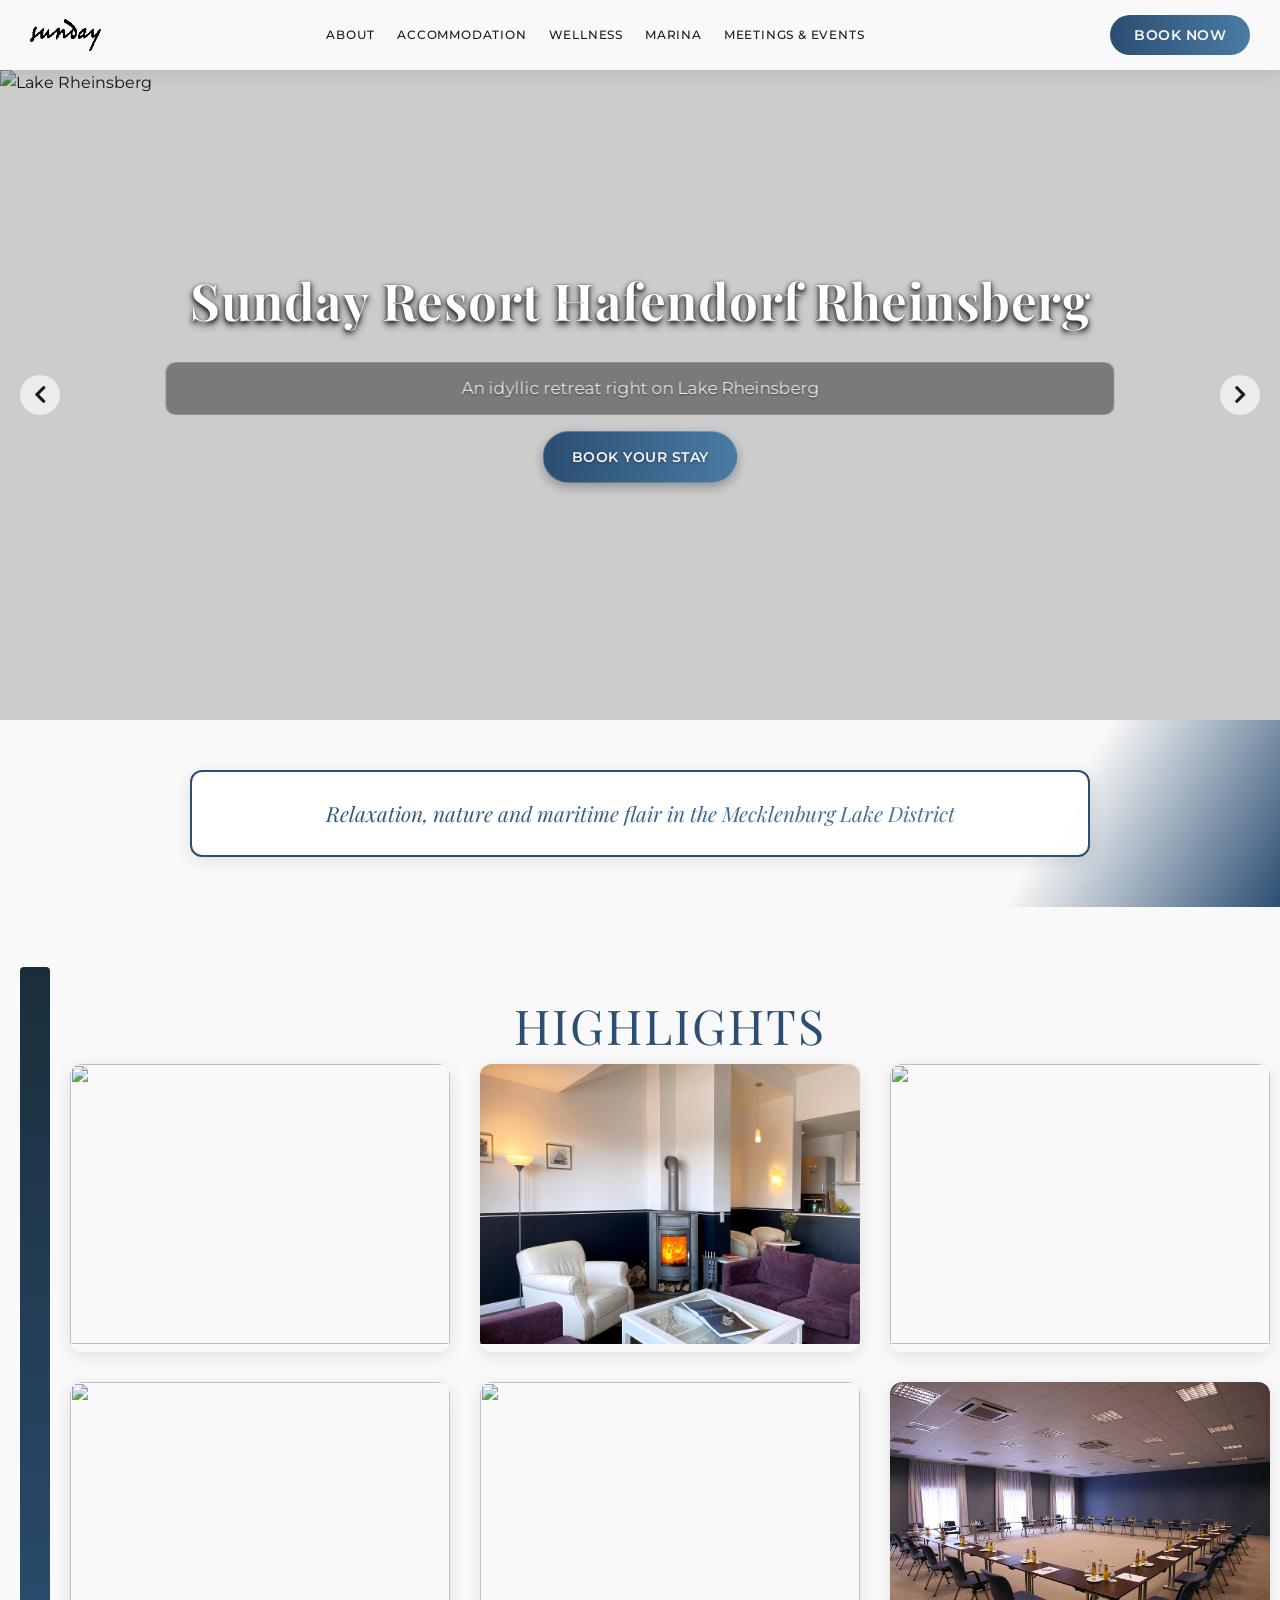
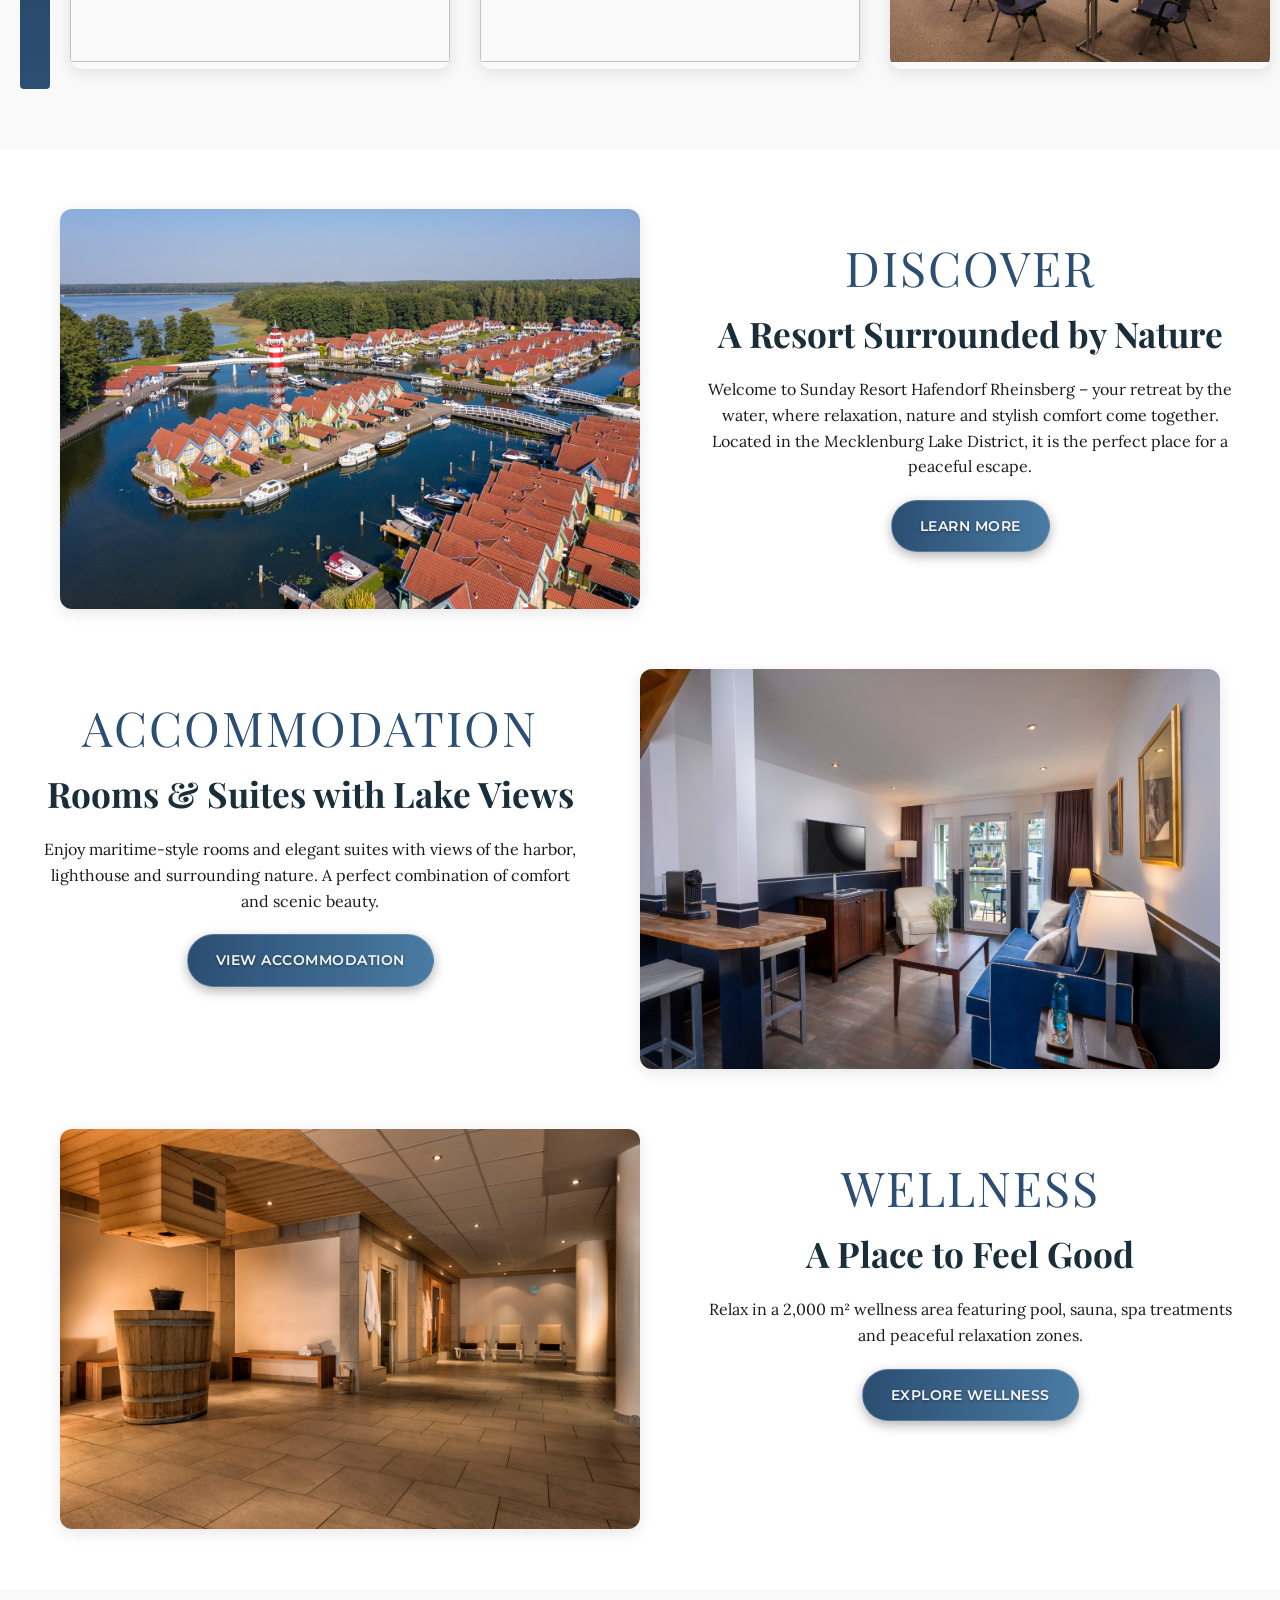
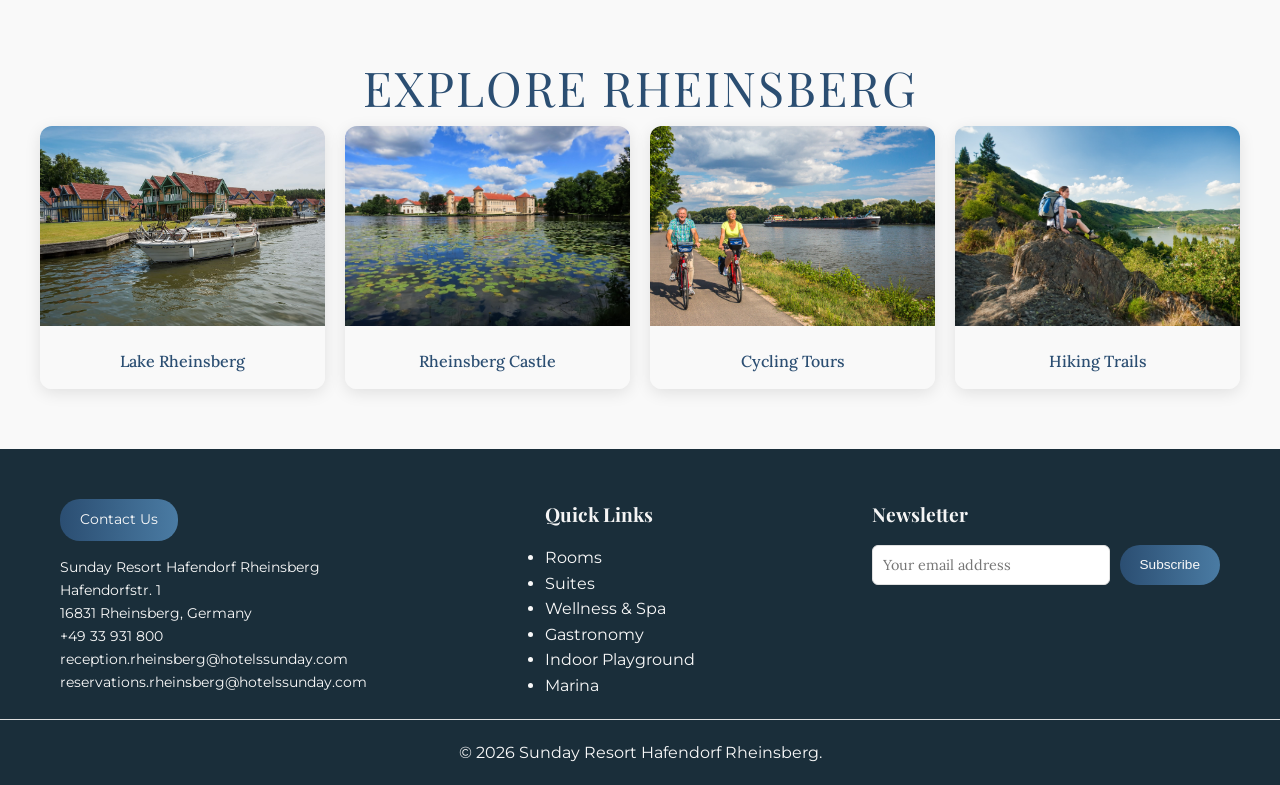
==== index.html @ aa0008ca "update the hafendorf" ====
<!doctype html>
<html lang="en">
  <head>
    <meta charset="UTF-8" />
    <meta name="viewport" content="width=device-width, initial-scale=1.0" />

    <title>Sunday Resort Hafendorf Rheinsberg</title>

    <meta
      name="description"
      content="Sunday Resort Hafendorf Rheinsberg – your idyllic retreat on Lake Rheinsberg with marina, wellness, gastronomy and stylish accommodation."
    />

    <link rel="stylesheet" href="style.css" />

    <link
      href="https://fonts.googleapis.com/css2?family=Montserrat:wght@400;500;700&family=Playfair+Display:wght@600&family=Lora:wght@400;500&display=swap"
      rel="stylesheet"
    />

    <link
      rel="stylesheet"
      href="https://cdnjs.cloudflare.com/ajax/libs/font-awesome/5.15.4/css/all.min.css"
    />
  </head>

  <body>
    <!-- PRELOADER -->
    <div class="preloader">
      <div class="loader"></div>
    </div>

    <!-- HEADER (UNCHANGED STRUCTURE) -->
    <header class="site-header">
      <div class="header-container">
        <div class="logo">
          <a href="index.html">
            <img
              src="images/output-onlinepngtools.png"
              alt="Rheinsberg Resort"
            />
          </a>
        </div>

        <div class="nav-container">
          <nav class="main-navigation">
            <ul class="nav-menu">
              <li class="has-dropdown">
                <a href="#">About</a>
                <ul class="dropdown-menu">
                  <li><a href="about.html">Our Story</a></li>
                  <li><a href="contact.html">Contact</a></li>
                  <li><a href="gastronomy.html">Gastronomy</a></li>
                  <li><a href="tourist-attractions.html">Attractions</a></li>
                  <li><a href="gallery.html">Gallery</a></li>
                </ul>
              </li>

              <li class="has-dropdown">
                <a href="#">Accommodation</a>
                <ul class="dropdown-menu">
                  <li><a href="rooms.html">Rooms</a></li>
                  <li><a href="suites.html">Suites</a></li>
                </ul>
              </li>
              <li class="has-dropdown">
                <a href="#">Wellness</a>
                <ul class="dropdown-menu">
                  <li><a href="pool.html">Pool Area</a></li>
                  <li><a href="spa.html">Spa</a></li>
                  <li>
                    <a href="indoor-playground.html">Indoor Playground</a>
                  </li>
                </ul>
              </li>

              <li><a href="marina.html">Marina</a></li>
              <li><a href="event.html">Meetings & Events</a></li>
            </ul>
          </nav>
        </div>

        <div class="nav-book">
          <a href="#" class="btn-book">Book Now</a>
        </div>

        <div class="mobile-menu-toggle">
          <span></span><span></span><span></span>
        </div>
      </div>
    </header>

    <!-- HERO -->
    <section class="hero-slider">
      <div class="slider-container">
        <div class="slide active">
          <img src="images/Main.JPG" alt="Lake Rheinsberg" />
          <div class="slide-content">
            <h1>Sunday Resort Hafendorf Rheinsberg</h1>
            <p>An idyllic retreat right on Lake Rheinsberg</p>
            <a href="about.html" class="btn-primary">Book Your Stay</a>
          </div>
        </div>

        <div class="slide">
          <img
            src="images/1_Accomodation/Hafendorf Suite/2_Hafendorf Suite Schlafen_0112.JPG"
            alt="Rooms"
          />
          <div class="slide-content">
            <h1>Comfortable Rooms & Suites</h1>
            <p>Stylish accommodation with lake and marina views</p>
            <a href="suites.html" class="btn-primary">Explore Rooms</a>
          </div>
        </div>

        <div class="slide">
          <img
            src="images/5_Spa & Pool & Fitness/3_Relaxing Aera_0013.JPG"
            alt="Wellness"
          />
          <div class="slide-content">
            <h1>Wellness & Relaxation</h1>
            <p>2,000 m² spa area for body and mind</p>
            <a href="spa.html" class="btn-primary">Discover Wellness</a>
          </div>
        </div>
      </div>

      <div class="slider-controls">
        <button class="prev-slide"><i class="fas fa-chevron-left"></i></button>
        <button class="next-slide"><i class="fas fa-chevron-right"></i></button>
      </div>
    </section>

    <!-- QUOTE -->
    <section class="section-transition-quote">
      <div class="quote-box">
        <p class="quote-text">
          Relaxation, nature and maritime flair in the Mecklenburg Lake District
        </p>
      </div>
    </section>

    <!-- HIGHLIGHTS -->
    <section class="highlights-showcase">
      <div class="section-label">Highlights</div>

      <div class="highlight-grid">
        <a href="rooms.html" class="highlight-card">
          <img src="images/1_Accomodation/Classic Room/1_223Classic_0012.JPG" />
          <div class="highlight-overlay"><h3>Rooms</h3></div>
        </a>

        <a href="suites.html" class="highlight-card">
          <img
            src="images/1_Accomodation/Penthouse Suite/1_IMG_1126 klein.jpg"
          />
          <div class="highlight-overlay"><h3>Suites</h3></div>
        </a>

        <a href="spa.html" class="highlight-card">
          <img src="images/5_Spa & Pool & Fitness/4_Treatment Room_0011.JPG" />
          <div class="highlight-overlay"><h3>Wellness & Spa</h3></div>
        </a>

        <a href="marina.html" class="highlight-card">
          <img src="images/4_Dining/Luv & Lee/Luv & Lee_0005.JPG" />
          <div class="highlight-overlay"><h3>Gastronomy</h3></div>
        </a>

        <a href="marina.html" class="highlight-card">
          <img src="images/2_Facade_Outdoor/IMG_3559.JPG" />
          <div class="highlight-overlay"><h3>Marina</h3></div>
        </a>

        <a href="event.html" class="highlight-card">
          <img
            src="images/7_Meetings & Events/tagung 7 csm_RHH_141_Tagungsraum-Passat_915c119506.jpg"
          />
          <div class="highlight-overlay"><h3>Meetings & Events</h3></div>
        </a>
      </div>
    </section>

    <!-- DISCOVER -->
    <section class="magazine-section">
      <div class="single-banner">
        <img src="images/2_Facade_Outdoor/image003.jpg" />
      </div>

      <div class="magazine-content">
        <div class="section-label">Discover</div>

        <h2>A Resort Surrounded by Nature</h2>

        <p>
          Welcome to Sunday Resort Hafendorf Rheinsberg – your retreat by the
          water, where relaxation, nature and stylish comfort come together.
          Located in the Mecklenburg Lake District, it is the perfect place for
          a peaceful escape.
        </p>

        <a href="about.html" class="btn-primary">Learn More</a>
      </div>
    </section>

    <!-- ACCOMMODATION -->
    <section class="magazine-section reverse">
      <div class="single-banner">
        <img
          src="images/1_Accomodation/Island suit 1 Bedroom/Island suite 1 bedroom with kitchen/2_607 islandsuite 1 bed- living room_0004.JPG"
        />
      </div>

      <div class="magazine-content">
        <div class="section-label">Accommodation</div>

        <h2>Rooms & Suites with Lake Views</h2>

        <p>
          Enjoy maritime-style rooms and elegant suites with views of the
          harbor, lighthouse and surrounding nature. A perfect combination of
          comfort and scenic beauty.
        </p>

        <a href="rooms.html" class="btn-primary">View Accommodation</a>
      </div>
    </section>

    <!-- WELLNESS -->
    <section class="magazine-section">
      <div class="single-banner">
        <img src="images/5_Spa & Pool & Fitness/6_Sauna Gegenschuss_0056.jpg" />
      </div>

      <div class="magazine-content">
        <div class="section-label">Wellness</div>

        <h2>A Place to Feel Good</h2>

        <p>
          Relax in a 2,000 m² wellness area featuring pool, sauna, spa
          treatments and peaceful relaxation zones.
        </p>

        <a href="spa.html" class="btn-primary">Explore Wellness</a>
      </div>
    </section>

    <!-- EXPLORE -->
    <section class="things-section">
      <div class="section-label">Explore Rheinsberg</div>

      <div class="things-grid">
        <div class="thing-card">
          <img src="images/Ruppiner Seenland.jpeg" alt="Lake Rheinsberg" />
          <div class="thing-info"><a href="#">Lake Rheinsberg</a></div>
        </div>

        <div class="thing-card">
          <img src="images/Rheinsberg Castle.jpg" alt="Rheinsberg Castle" />
          <div class="thing-info"><a href="#">Rheinsberg Castle</a></div>
        </div>

        <div class="thing-card">
          <img src="images/Cycling Tours.jpg" alt="Cycling Tours" />
          <div class="thing-info"><a href="#">Cycling Tours</a></div>
        </div>

        <div class="thing-card">
          <img src="images/Hiking Trails.jpg" alt="Hiking Trails" />
          <div class="thing-info"><a href="#">Hiking Trails</a></div>
        </div>
      </div>
    </section>

    <footer class="site-footer">
      <div class="footer-columns">
        <div class="footer-column">
          <a href="contact.html" class="footer-button" data-key="contact_us"
            >Contact Us</a
          >
          <address>
            Sunday Resort Hafendorf Rheinsberg<br />
            Hafendorfstr. 1<br />
            16831 Rheinsberg, Germany<br />
            <a href="tel:+49332756960">+49 33 931 800</a><br />
            <a href="mailto:reception.rheinsberg@hotelssunday.com"
              >reception.rheinsberg@hotelssunday.com</a
            ><br />
            <a href="mailto:reservations.rheinsberg@hotelssunday.com"
              >reservations.rheinsberg@hotelssunday.com</a
            >
          </address>
        </div>

        <div class="footer-column">
          <h4 data-key="quick_links">Quick Links</h4>
          <ul>
            <li>
              <a href="rooms.html" data-key="footer_rooms">Rooms</a>
            </li>
            <li>
              <a href="suites.html" data-key="footer_suites"
                >Suites</a
              >
            </li>
            <li>
              <a href="spa.html" data-key="footer_spa"
                >Wellness & Spa</a
              >
            </li>
            <li>
              <a href="gastronomy.html" data-key="footer_gastro">Gastronomy</a>
            </li>
            <li><a href="indoor-playground.html" data-key="footer_family">Indoor Playground</a></li>
            <li><a href="marina.html" data-key="footer_marina">Marina</a></li>
          </ul>
        </div>

        <div class="footer-column newsletter">
          <h4 data-key="newsletter">Newsletter</h4>
          <form
            action="https://formsubmit.co/sales.schwielowsee@hotelssunday.com"
            method="POST"
            class="newsletter-form"
          >
            <input
              type="email"
              name="email"
              placeholder="Your email address"
              required
              data-key-placeholder="newsletter_placeholder"
            />
            <button class="btn" type="submit" data-key="subscribe">
              Subscribe
            </button>
            <input type="hidden" name="_captcha" value="false" />
            <input
              type="hidden"
              name="_subject"
              value="New Newsletter Signup!"
            />
            <input
              type="hidden"
              name="_next"
              value="https://resortschwielowsee.booksundays.com/newsletter?subscribed=true"
            />
          </form>
        </div>
      </div>
      <div class="footer-bottom">
        <p data-key="footer_copy">
          © 2026 Sunday Resort Hafendorf Rheinsberg.
        </p>
        <!-- <ul class="footer-legal">
          <li>
            <a href="terms.html" data-key="footer_terms">Terms & Conditions</a>
          </li>
          <li><a href="sitemap.html" data-key="footer_sitemap">Sitemap</a></li>
        </ul> -->
      </div>
    </footer>
    <script src="script.js"></script>
  </body>
</html>
---- style.css ----
:root {
  --primary-color: #2b4e72;
  --secondary-color: #1a2e3a;
  --accent-color: #d4a373;
  --light-color: #f9f9f9;
  --dark-color: #1a1a1a;
  --border-color: #e0e0e0;
  --transition: all 0.3s ease;
  --shadow-light: 0 4px 16px rgba(0, 0, 0, 0.1);
  --shadow-dark: 0 8px 24px rgba(0, 0, 0, 0.2);
  --header-height: 60px;
}

@import url("https://fonts.googleapis.com/css2?family=Montserrat:wght@400;500;700&family=Playfair+Display:wght@600&family=Lora:wght@400;500&display=swap");

* {
  margin: 0;
  padding: 0;
  box-sizing: border-box;
}

html,
body {
  width: 100%;
  max-width: 100vw;
  overflow-x: hidden;
  scroll-behavior: smooth;
}

body {
  font-family: "Montserrat", sans-serif;
  font-weight: 400;
  font-size: 1rem;
  line-height: 1.6;
  color: var(--dark-color);
  background: white;
  background-attachment: fixed;
  position: relative;
}

/* Preloader */
.preloader {
  position: fixed;
  top: 0;
  left: 0;
  width: 100%;
  height: 100%;
  background: var(--light-color);
  display: flex;
  align-items: center;
  justify-content: center;
  z-index: 9999;
  transition: opacity 0.5s ease;
}

.preloader.hidden {
  opacity: 0;
  pointer-events: none;
}

.loader {
  width: 50px;
  height: 50px;
  border: 5px solid var(--primary-color);
  border-top-color: transparent;
  border-radius: 50%;
  animation: spin 1s linear infinite;
}

@keyframes spin {
  to {
    transform: rotate(360deg);
  }
}

/* Header */
.site-header {
  position: fixed;
  top: 0;
  left: 0;
  width: 100%;
  z-index: 1000;
  background: var(--light-color);
  box-shadow: var(--shadow-light);
  transition: var(--transition);
}

.site-header.scrolled {
  background: rgba(249, 249, 249, 0.95);
  backdrop-filter: blur(10px);
}

.header-container {
  display: flex;
  align-items: center;
  justify-content: space-between;
  max-width: 1400px;
  margin: 0 auto;
  padding: 0 30px; /* remove vertical padding */
  height: 70px; /* fixed height */
}

.logo {
  display: flex;
  align-items: center;
  height: 100%;
}

.logo img {
  height: 32px; /* fixed height instead of max-height */
  width: auto;
  display: block;
}

.logo img:hover {
  transform: scale(1.1);
  filter: brightness(1.1);
}

.nav-container {
  flex: 1;
  min-width: 0;
  display: flex;
  align-items: center;
  justify-content: center;
  padding: 0 10px;
}

.nav-menu {
  display: flex;
  list-style: none;
  gap: 22px;
  margin: 0 auto;
  padding: 0;
  align-items: center;
  justify-content: center;
  flex-wrap: nowrap;
}

.main-navigation ul li a {
  color: var(--dark-color);
  font-weight: 500;
  font-size: 0.76rem;
  text-transform: uppercase;
  letter-spacing: 0.8px;
  text-decoration: none;
  position: relative;
  display: flex;
  align-items: center;
  height: 100%;
  white-space: nowrap;
  text-align: center;
}

.main-navigation ul li a::after {
  content: "";
  position: absolute;
  bottom: -4px;
  left: 0;
  width: 0;
  height: 2px;
  background: var(--primary-color);
  transition: var(--transition);
}

.main-navigation ul li a:hover::after,
.main-navigation ul li a:focus::after {
  width: 100%;
}

.nav-menu li.has-dropdown {
  position: relative;
}

.nav-menu li .dropdown-menu {
  display: none;
  position: absolute;
  top: 100%;
  left: 0;
  background: var(--light-color);
  border: 1px solid var(--border-color);
  min-width: 200px;
  border-radius: 8px;
  box-shadow: var(--shadow-light);
  z-index: 999;
  transform: translateY(10px);
  opacity: 0;
  transition: all 0.4s ease;
  flex-direction: column;
  align-items: flex-start;
  padding: 10px 0;
}

.nav-menu li.has-dropdown:hover .dropdown-menu,
.nav-menu li.has-dropdown:focus-within .dropdown-menu {
  display: flex;
  transform: translateY(0);
  opacity: 1;
}

.nav-menu li .dropdown-menu li {
  width: 100%;
}

.nav-menu li .dropdown-menu a {
  display: block;
  padding: 12px 20px;
  color: var(--dark-color);
  font-weight: 400;
  font-size: 0.85rem;
  text-transform: none;
  letter-spacing: 0.5px;
  transition: var(--transition);
}

.nav-menu li .dropdown-menu a:hover,
.nav-menu li .dropdown-menu a:focus {
  background: var(--accent-color);
  color: var(--light-color);
}

.nav-book {
  display: flex;
  align-items: center;
  gap: 10px;
  margin-left: 20px;
  flex-shrink: 0;
}

.nav-book a.btn-book {
  background: linear-gradient(90deg, var(--primary-color), #4a7ba3);
  color: var(--light-color);
  font-size: 0.87rem;
  font-weight: 600;
  text-transform: uppercase;
  letter-spacing: 0.5px;
  text-decoration: none;
  border: none;
  padding: 12px 24px;
  border-radius: 24px;
  position: relative;
  overflow: hidden;
  z-index: 1;
  transition: var(--transition);
  display: flex;
  align-items: center;
  height: 40px;
}

.nav-book a.btn-book:hover,
.nav-book a.btn-book:focus {
  background: linear-gradient(90deg, var(--accent-color), #e8c2a3);
  color: var(--dark-color);
  transform: translateY(-3px);
  box-shadow: var(--shadow-dark);
}

/* Mobile Menu Toggle */
.mobile-menu-toggle {
  display: none;
  flex-direction: column;
  justify-content: center;
  cursor: pointer;
  z-index: 1001;
  width: 40px;
  height: 40px;
  padding: 0;
  margin-left: 10px;
}

.mobile-menu-toggle span {
  width: 30px;
  height: 4px;
  background: var(--accent-color);
  margin: 4px 0;
  transition: var(--transition);
}

.mobile-menu-toggle.active span:nth-child(1) {
  transform: rotate(45deg) translate(5px, 5px);
}

.mobile-menu-toggle.active span:nth-child(2) {
  opacity: 0;
}

.mobile-menu-toggle.active span:nth-child(3) {
  transform: rotate(-45deg) translate(5px, -5px);
}

/* Hero Slider */
.hero-slider {
  position: relative;
  height: calc(100vh - 60px);
  max-height: 650px;
  margin-top: 70px;
  overflow: hidden;
}

.slider-container {
  height: 100%;
  width: 100%;
  position: relative;
}

.slide {
  position: absolute;
  top: 0;
  left: 0;
  width: 100%;
  height: 100%;
  display: none;
  will-change: transform;
}

.slide.active {
  display: block;
}

.slide img {
  width: 100%;
  height: 100%;
  object-fit: cover;
  object-position: center;
  transform: scale(1.05);
  transition: transform 4s ease-in-out;
  will-change: transform;
  image-rendering: -webkit-optimize-contrast;
  image-rendering: crisp-edges;
}

.slide.active img {
  transform: scale(1);
}

.slide::after {
  content: "";
  position: absolute;
  top: 0;
  left: 0;
  width: 100%;
  height: 100%;
  background: rgba(0, 0, 0, 0.2);
  z-index: 1;
}

.slide-content {
  position: absolute;
  top: 38%;
  left: 50%;
  transform: translate(-50%, -30%);
  text-align: center;
  color: var(--light-color);
  width: 999px;
  padding: 25px;
  z-index: 2;
}

.slide-content h1 {
  font-family: "Playfair Display", serif;
  font-size: clamp(2.5rem, 5vw, 3.2rem);
  font-weight: 700;
  margin-bottom: 20px;
  color: #fff;
  text-align: center;
  text-shadow:
    0 2px 4px rgba(0, 0, 0, 0.8),
    0 4px 8px rgba(0, 0, 0, 0.6);
  letter-spacing: 0.5px;
  -webkit-text-stroke: 0.5px rgba(0, 0, 0, 0.3);
}

.slide-content p {
  font-family: "Montserrat", sans-serif;
  font-size: clamp(0.9rem, 1.8vw, 1.05rem);
  background: rgba(0, 0, 0, 0.4);
  color: #f2f2f2;
  padding: 0.75rem 1.25rem;
  border-radius: 10px;
  margin-bottom: 16px;
  line-height: 1.6;
  border: 1px solid rgba(255, 255, 255, 0.15);
  text-shadow: 0 1px 2px rgba(0, 0, 0, 0.6);
  backdrop-filter: blur(2px);
}

.btn-primary {
  margin: 0 10px;
  display: inline-block;
  background: linear-gradient(90deg, var(--primary-color), #4a7ba3);
  color: var(--light-color);
  text-shadow: 0 1px 3px rgba(0, 0, 0, 0.4);
  padding: 14px 28px;
  border-radius: 28px;
  font-size: 0.875rem;
  font-weight: 600;
  text-transform: uppercase;
  letter-spacing: 0.5px;
  box-shadow: 0 4px 12px rgba(0, 0, 0, 0.3);
  border: 1px solid rgba(255, 255, 255, 0.2);
  text-decoration: none;
  transition: var(--transition);
}

.btn-primary:hover,
.btn-primary:focus {
  background: linear-gradient(90deg, var(--accent-color), #e8c2a3);
  color: var(--dark-color);
  transform: translateY(-3px);
  box-shadow: var(--shadow-dark);
}

.slider-controls {
  position: absolute;
  top: 50%;
  width: 100%;
  display: flex;
  justify-content: space-between;
  padding: 0 20px;
  transform: translateY(-50%);
}

.slider-controls button {
  background: rgba(249, 249, 249, 0.7);
  border: none;
  width: 40px;
  height: 40px;
  border-radius: 50%;
  cursor: pointer;
  font-size: 1.25rem;
  color: var(--dark-color);
  transition: var(--transition);
}

.slider-controls button:hover,
.slider-controls button:focus {
  background: var(--light-color);
}

.slider-dots {
  position: absolute;
  bottom: 20px;
  left: 50%;
  transform: translateX(-50%);
  display: flex;
  gap: 8px;
}

.dot {
  width: 10px;
  height: 10px;
  border-radius: 50%;
  background: rgba(249, 249, 249, 0.5);
  cursor: pointer;
  transition: var(--transition);
}

.dot.active {
  background: var(--light-color);
}

/* Section Transition Quote */
.section-transition-quote {
  padding: 50px 20px;
  background: linear-gradient(
    120deg,
    var(--light-color) 80%,
    var(--primary-color) 100%
  );
  text-align: center;
  position: relative;
  overflow: hidden;
}

.quote-box {
  max-width: 900px;
  margin: 0 auto;
  padding: 25px;
  background: rgba(255, 255, 255, 0.95);
  border-radius: 12px;
  box-shadow: var(--shadow-light);
  border: 2px solid var(--primary-color);
  backdrop-filter: blur(4px);
}

.quote-text {
  font-family: "Playfair Display", serif;
  font-size: clamp(1rem, 2vw, 1.3rem);
  font-style: italic;
  background: linear-gradient(90deg, var(--primary-color), #4a7ba3);
  background-clip: text;
  -webkit-background-clip: text;
  color: transparent;
}

/* Highlights Showcase */
.highlights-showcase {
  padding: 80px 0 80px 60px;
  background: var(--light-color);
  position: relative;
}

.highlights-showcase::before {
  content: "";
  position: absolute;
  top: 60px;
  left: 20px;
  width: 30px;
  height: calc(100% - 120px);
  background: linear-gradient(
    180deg,
    var(--secondary-color),
    var(--primary-color)
  );
  border-radius: 4px;
}

.section-label {
  font-family: "Playfair Display", serif;
  font-size: 3rem;
  color: var(--primary-color);
  text-transform: uppercase;
  letter-spacing: 2px;
  text-align: center;
}

.highlight-grid {
  display: grid;
  grid-template-columns: repeat(auto-fit, minmax(280px, 1fr));
  gap: 30px;
  max-width: 1200px;
  margin: 0 auto;
}

.highlight-card {
  border-radius: 12px;
  overflow: hidden;
  box-shadow: var(--shadow-light);
  transition: var(--transition);
  position: relative;
}

.highlight-card:hover {
  transform: translateY(-10px) rotate(2deg);
  box-shadow: var(--shadow-dark);
}

.highlight-card img {
  width: 100%;
  height: 280px;
  object-fit: cover;
  transition: transform 0.5s ease;
}

.highlight-card:hover img {
  transform: scale(1.1);
}

.highlight-overlay {
  position: absolute;
  inset: 0;
  background: linear-gradient(
    180deg,
    rgba(43, 78, 114, 0.7),
    rgba(0, 0, 0, 0.5)
  );
  opacity: 0;
  display: flex;
  align-items: center;
  justify-content: center;
  transition: var(--transition);
}
.highlight-overlay h3 {
  color: #ffffff;
  font-family: "Playfair Display", serif;
  font-size: clamp(1.3rem, 2vw, 1.6rem);
  text-align: center;
}

.highlight-card:hover .highlight-overlay {
  opacity: 1;
}

.highlight-title {
  font-family: "Playfair Display", serif;
  font-size: clamp(1.3rem, 2vw, 1.6rem);
  color: var(--light-color);
  text-align: center;
}

/* Magazine Sections */
.magazine-section {
  display: flex;
  align-items: flex-start;
  max-width: 1200px;
  margin: 60px auto;
  padding: 0 20px;
  gap: 40px;
}

.magazine-section.reverse {
  flex-direction: row-reverse;
}

.single-banner {
  flex: 0 0 50%;
  position: relative;
}

.single-banner img {
  width: 100%;
  height: 400px;
  object-fit: fill;
  object-position: center;
  border-radius: 12px;
  box-shadow: var(--shadow-light);
  image-rendering: auto;
  display: block;
}

.magazine-content {
  flex: 0 0 50%;
  padding: 20px;
  text-align: center;
}

.magazine-content h2 {
  font-family: "Playfair Display", serif;
  font-size: clamp(1.8rem, 3vw, 2.2rem);
  color: var(--secondary-color);
  margin-bottom: 15px;
}

.magazine-content p {
  font-family: "Lora", serif;
  font-size: 1rem;
  color: var(--dark-color);
  margin-bottom: 20px;
}

/* Wedding Section */
/* Wedding Section */
.wedding-section {
  padding: 100px 20px;
  background: url("https://images.unsplash.com/photo-1519225421980-715cb0215aed?ixlib=rb-4.0.3&auto=format&fit=crop&w=1920&q=80")
    no-repeat center center/cover;
  background-attachment: fixed;
  position: relative;
  overflow: hidden;
  min-height: 800px;
}

.wedding-section::before {
  content: "";
  position: absolute;
  top: 0;
  left: 0;
  width: 100%;
  height: 100%;
  background: linear-gradient(
    180deg,
    rgba(249, 249, 249, 0.85),
    rgba(249, 249, 249, 0.9)
  );
  z-index: 1;
}

.wedding-content {
  max-width: 900px;
  margin: 0 auto 60px;
  text-align: center;
  position: relative;
  z-index: 2;
}

.wedding-content h2 {
  font-family: "Playfair Display", serif;
  font-size: clamp(2.2rem, 4vw, 2.8rem);
  color: var(--secondary-color);
  margin-bottom: 25px;
  text-shadow: 0 1px 4px rgba(0, 0, 0, 0.2);
}

.wedding-content p {
  font-family: "Lora", serif;
  font-size: 1.1rem;
  color: var(--dark-color);
  line-height: 1.8;
  max-width: 700px;
  margin: 0 auto 20px;
}

.wedding-spaces {
  display: grid;
  grid-template-columns: repeat(auto-fit, minmax(320px, 1fr));
  gap: 40px;
  max-width: 1200px;
  margin: 0 auto 60px;
  position: relative;
  z-index: 2;
}

.wedding-space {
  border-radius: 16px;
  overflow: hidden;
  box-shadow: var(--shadow-light);
  transition:
    transform 0.4s ease,
    box-shadow 0.4s ease;
  background: var(--light-color);
}

.wedding-space:hover {
  transform: translateY(-12px) scale(1.02);
  box-shadow: var(--shadow-dark);
}

.wedding-space-image {
  position: relative;
  overflow: hidden;
}

.wedding-space img {
  width: 100%;
  height: 280px;
  object-fit: cover;
  object-position: center;
  image-rendering: auto;
  transition: transform 0.5s ease;
}

.wedding-space:hover img {
  transform: scale(1.1);
}

.wedding-space-content {
  padding: 25px;
  text-align: center;
}

.wedding-space h3 {
  font-family: "Playfair Display", serif;
  font-size: 1.5rem;
  color: var(--dark-color);
  margin-bottom: 15px;
}

.wedding-space p {
  font-family: "Lora", serif;
  font-size: 1rem;
  color: var(--dark-color);
  line-height: 1.7;
}

/* Things To Do Section */
.things-section {
  padding: 60px 20px;
  background: var(--light-color);
}

.things-grid {
  display: grid;
  grid-template-columns: repeat(auto-fit, minmax(280px, 1fr));
  gap: 20px;
  max-width: 1200px;
  margin: 0 auto;
}

.thing-card {
  border-radius: 12px;
  overflow: hidden;
  box-shadow: var(--shadow-light);
  transition: var(--transition);
  position: relative;
}

.thing-card:hover {
  transform: translateY(-10px);
  box-shadow: var(--shadow-dark);
}

.thing-card img {
  width: 100%;
  height: 200px;
  object-fit: cover;
  transition: transform 0.5s ease;
}

.thing-card:hover img {
  transform: scale(1.1);
}

.thing-info {
  padding: 15px;
  background: var(--light-color);
  text-align: center;
}

.thing-info a {
  color: var(--primary-color);
  text-decoration: none;
  font-weight: 500;
  font-family: "Lora", serif;
}

.thing-info a:hover {
  text-decoration: underline;
}

/* Transportation Section */
.transportation-section {
  padding: 60px 20px;
  text-align: center;
}

.transport-accordion {
  max-width: 800px;
  margin: 20px auto;
}

.accordion-item {
  margin-bottom: 10px;
}

.accordion-toggle {
  width: 100%;
  padding: 15px;
  background: #fff;
  border: 1px solid var(--primary-color);
  font-family: "Montserrat", sans-serif;
  font-size: 1.1rem;
  cursor: pointer;
  text-align: left;
  transition: background 0.3s;
}

.accordion-toggle:hover,
.accordion-toggle.active {
  background: var(--primary-color);
  color: #fff;
}

.accordion-content {
  display: none;
  padding: 20px;
  background: #fff;
  border: 1px solid #ddd;
  border-top: none;
  font-family: "Lora", serif;
}

.accordion-content.active {
  display: block;
}

/* Pet Policy Section */
.pet-policy-section {
  padding: 60px 20px;
  background: var(--light-color);
  text-align: center;
}

.pet-policy-section h2 {
  font-family: "Playfair Display", serif;
  font-size: clamp(2rem, 3vw, 2.5rem);
  color: var(--secondary-color);
  margin-bottom: 20px;
}

.pet-policy-section p {
  font-family: "Lora", serif;
  font-size: 1rem;
  max-width: 800px;
  margin: 0 auto 20px;
}

/* Map Section */
.map-container {
  margin: 20px auto;
  max-width: 800px;
  height: 350px;
}

.map-container iframe {
  border-radius: 8px;
  width: 100%;
  height: 100%;
  display: block;
}

/* Footer */
.site-footer {
  padding: 50px 0 20px;
  background: var(--secondary-color);
  color: var(--light-color);
}

.footer-columns {
  display: flex;
  justify-content: space-between;
  gap: 40px;
  max-width: 1200px;
  margin: 0 auto 20px;
  padding: 0 20px;
}

.footer-column.contact-column {
  flex: 0 0 30%;
  margin-right: 40px;
}

.footer-column.quick-links-column {
  flex: 0 0 25%;
  text-align: center;
}

.footer-column.newsletter {
  flex: 0 0 30%;
}

.footer-column h4 {
  font-family: "Playfair Display", serif;
  font-size: 1.2rem;
  color: whitesmoke;
  margin-bottom: 15px;
}

.footer-column address {
  font-style: normal;
  font-size: 0.9rem;
}

.footer-column a {
  color: var(--light-color);
  text-decoration: none;
  transition: var(--transition);
}

.footer-column a:hover {
  color: var(--accent-color);
}

.footer-button {
  display: inline-block;
  background: linear-gradient(90deg, var(--primary-color), #4a7ba3);
  color: var(--light-color);
  padding: 10px 20px;
  border-radius: 20px;
  font-size: 0.85rem;
  margin-bottom: 15px;
}

.newsletter-form {
  display: flex;
  gap: 10px;
}

.newsletter-form input {
  padding: 10px;
  border: 1px solid var(--border-color);
  border-radius: 6px;
  font-family: "Lora", serif;
  font-size: 0.9rem;
  flex: 1;
}

.newsletter-form button {
  background: linear-gradient(90deg, var(--primary-color), #4a7ba3);
  color: var(--light-color);
  padding: 10px 20px;
  border-radius: 20px;
  font-size: 0.85rem;
  border: none;
  cursor: pointer;
  transition: var(--transition);
}

.newsletter-form button:hover,
.newsletter-form button:focus {
  background: linear-gradient(90deg, var(--accent-color), #e8c2a3);
  color: var(--dark-color);
}

.footer-bottom {
  text-align: center;
  padding-top: 20px;
  border-top: 1px solid var(--border-color);
}

.footer-legal {
  list-style: none;
  display: flex;
  justify-content: center;
  gap: 15px;
  margin-top: 10px;
}

.footer-legal a {
  font-size: 0.85rem;
  color: var(--primary-color);
}

/* Responsive Styles */
@media (max-width: 992px) {
  .highlight-grid,
  .things-grid {
    grid-template-columns: repeat(auto-fit, minmax(250px, 1fr));
  }

  .magazine-section {
    flex-direction: column;
    align-items: center;
  }

  .magazine-section.reverse {
    flex-direction: column;
  }

  .magazine-content {
    flex: 0 0 100%;
    padding: 15px;
  }

  .magazine-content h2 {
    font-size: clamp(1.6rem, 2.8vw, 2rem);
  }

  .magazine-content p {
    font-size: 0.95rem;
  }

  .footer-columns {
    flex-direction: column;
    align-items: center;
    text-align: center;
  }

  .footer-column.contact-column {
    margin-right: 0;
  }

  .footer-column.quick-links-column {
    margin: 20px 0;
  }
}

@media (max-width: 768px) {
  .header-container {
    flex-wrap: wrap;
    justify-content: space-between;
    padding: 0 15px;
    height: auto;
    min-height: var(--header-height);
  }

  .nav-container {
    display: none;
    position: fixed;
    top: 0;
    left: 0;
    width: 100%;
    height: 100vh;
    background: var(--light-color);
    padding: 80px 20px;
    z-index: 1000;
  }

  .nav-container.active {
    display: block;
  }

  .nav-menu {
    flex-direction: column;
    align-items: center;
    gap: 20px;
    margin-left: 0;
  }

  .nav-menu li .dropdown-menu {
    position: static;
    width: 100%;
    transform: translateY(0);
    opacity: 1;
    display: none;
    border: none;
    box-shadow: none;
    background: transparent;
    padding: 10px 0;
  }

  .nav-menu li.has-dropdown.active .dropdown-menu {
    display: flex;
  }

  .nav-menu li .dropdown-menu a {
    text-align: center;
    padding: 10px 15px;
    font-size: 0.9rem;
  }

  .nav-book {
    margin: 10px auto;
    text-align: center;
  }

  .nav-book a.btn-book {
    width: 100%;
    max-width: 200px;
    padding: 10px 24px;
    height: 40px;
  }

  .mobile-menu-toggle {
    display: flex;
  }

  .slide-content {
    padding: 15px;
    background: rgba(0, 0, 0, 0.55);
    width: 90vw;
  }

  .slide-content h1 {
    font-size: clamp(1.5rem, 3vw, 1.75rem);
    text-shadow: 0 2px 5px rgba(0, 0, 0, 0.7);
    -webkit-text-stroke: 0.3px rgba(0, 0, 0, 0.3);
  }

  .slide-content p {
    font-size: clamp(0.75rem, 1.5vw, 0.875rem);
    padding: 10px 15px;
    text-shadow: 0 2px 4px rgba(0, 0, 0, 0.6);
    background: rgba(0, 0, 0, 0.6);
  }

  .btn-primary {
    padding: 10px 20px;
    font-size: 0.75rem;
    text-shadow: 0 1px 2px rgba(0, 0, 0, 0.4);
  }
}

@media (max-width: 600px) {
  .slide-content h1 {
    font-size: clamp(1.5rem, 3vw, 1.75rem);
    text-shadow: 0 2px 5px rgba(0, 0, 0, 0.7);
    -webkit-text-stroke: 0.3px rgba(0, 0, 0, 0.3);
  }

  .slide-content p {
    font-size: clamp(0.75rem, 1.5vw, 0.875rem);
    padding: 10px 15px;
    text-shadow: 0 2px 4px rgba(0, 0, 0, 0.6);
    background: rgba(0, 0, 0, 0.6);
  }

  .btn-primary {
    padding: 10px 20px;
    font-size: 0.75rem;
    text-shadow: 0 1px 2px rgba(0, 0, 0, 0.4);
  }
}

/* Modal Styles */
.modal {
  position: fixed;
  top: 0;
  left: 0;
  width: 100%;
  height: 100%;
  background: rgba(0, 0, 0, 0.8);
  display: none;
  align-items: center;
  justify-content: center;
  z-index: 1000;
}

.modal.active {
  display: flex;
}

.modal-content {
  background: var(--light-color);
  padding: 20px;
  border-radius: 12px;
  max-width: 90%;
  max-height: 90%;
  overflow: auto;
  position: relative;
  text-align: center;
}

.modal-content img {
  max-width: 100%;
  height: auto;
}

.modal-content p {
  font-family: "Lora", serif;
  font-size: 1rem;
  color: var(--dark-color);
  margin: 15px 0;
}

.modal-content button {
  margin-top: 15px;
  background: var(--primary-color);
  color: var(--light-color);
  padding: 10px 20px;
  border-radius: 20px;
  border: none;
  cursor: pointer;
  transition: var(--transition);
}

.modal-content button:hover,
.modal-content button:focus {
  background: var(--accent-color);
  color: var(--dark-color);
}

.slider-controls {
  position: absolute;
  top: 50%;
  left: 0;
  width: 100%;
  display: flex;
  justify-content: space-between;
  transform: translateY(-50%);
  z-index: 10;
  padding: 0 20px;
}

.prev-slide,
.next-slide {
  width: 44px;
  height: 44px;
  border-radius: 50%;
  border: none;
  background: rgba(255, 255, 255, 0.8);
  cursor: pointer;
}

.lang-btn {
  margin-left: 0;
  padding: 8px 14px;
  border-radius: 20px;
  border: 1px solid var(--primary-color);
  background: white;
  cursor: pointer;
  font-weight: 600;
  flex-shrink: 0;
}


.nav-menu li.has-dropdown {
  position: relative;
}

.dropdown-menu {
  left: 50%;
  transform: translateX(-50%) translateY(10px);
}
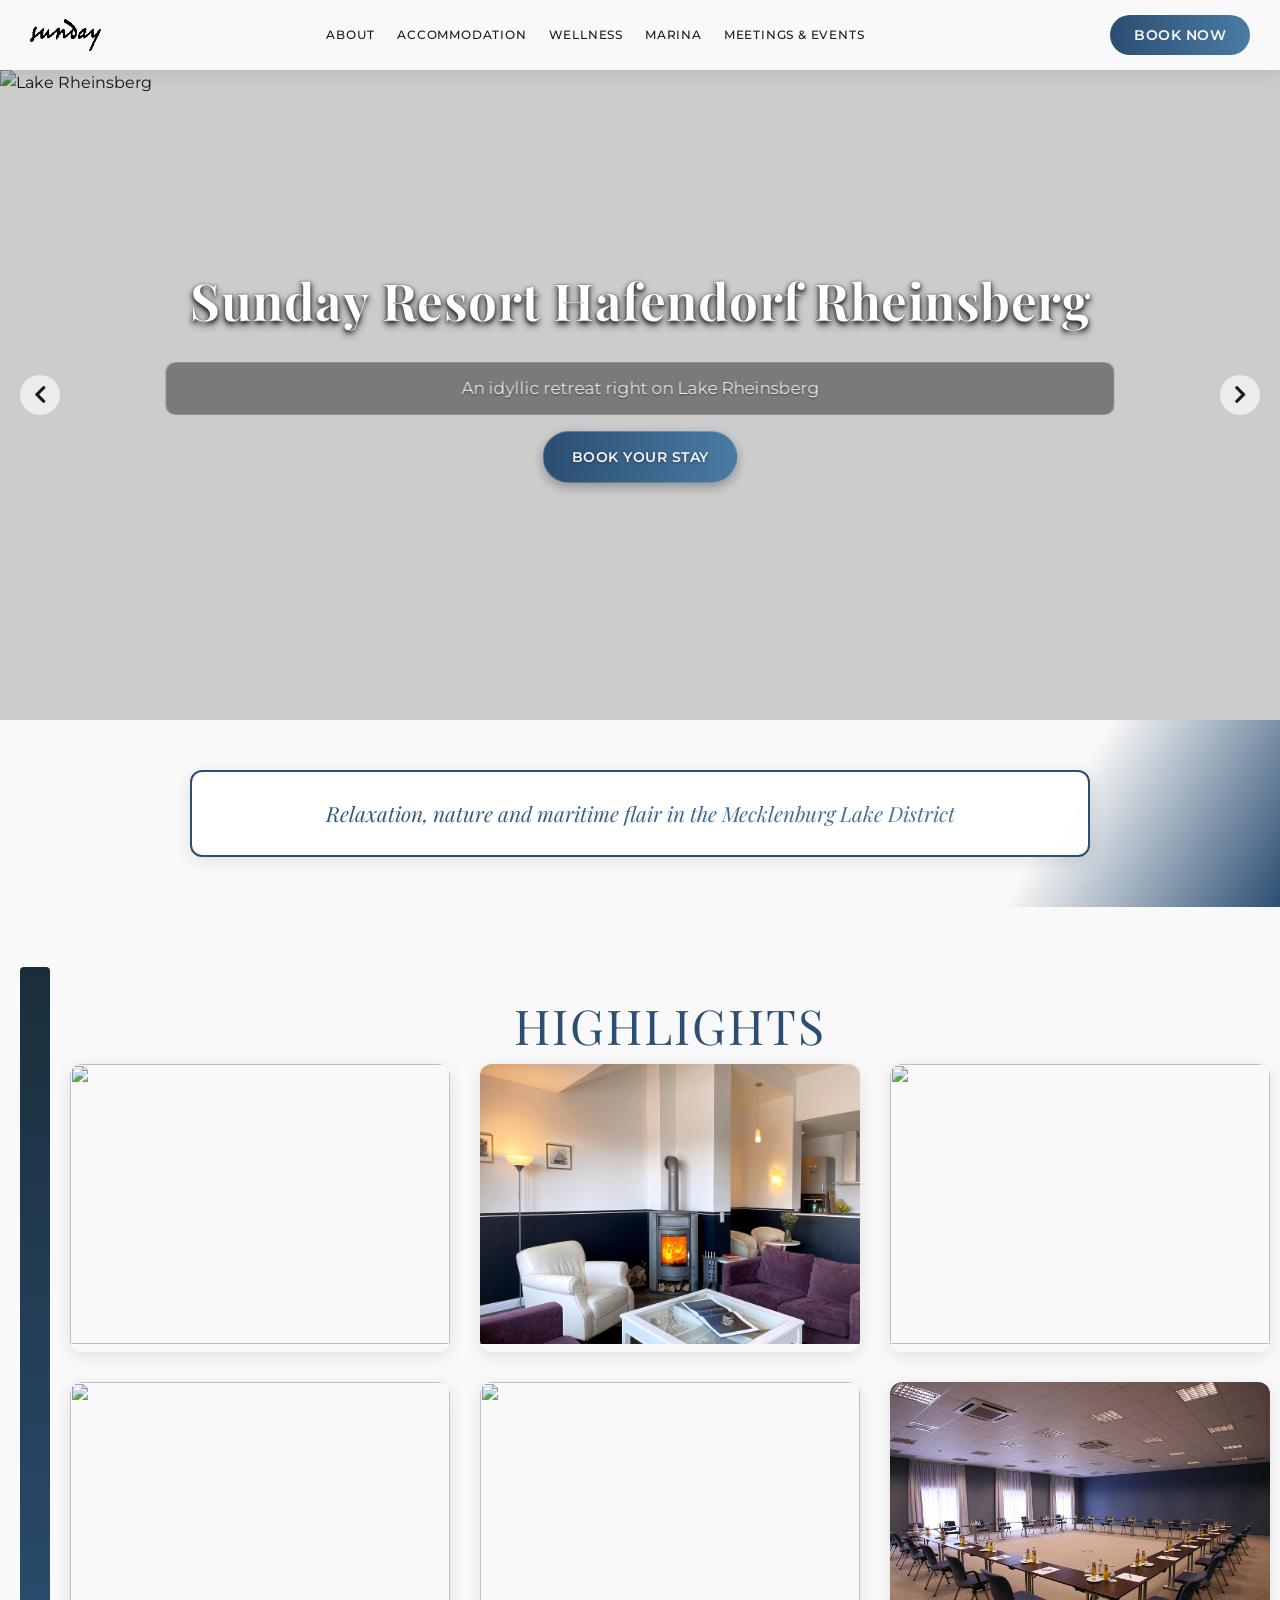
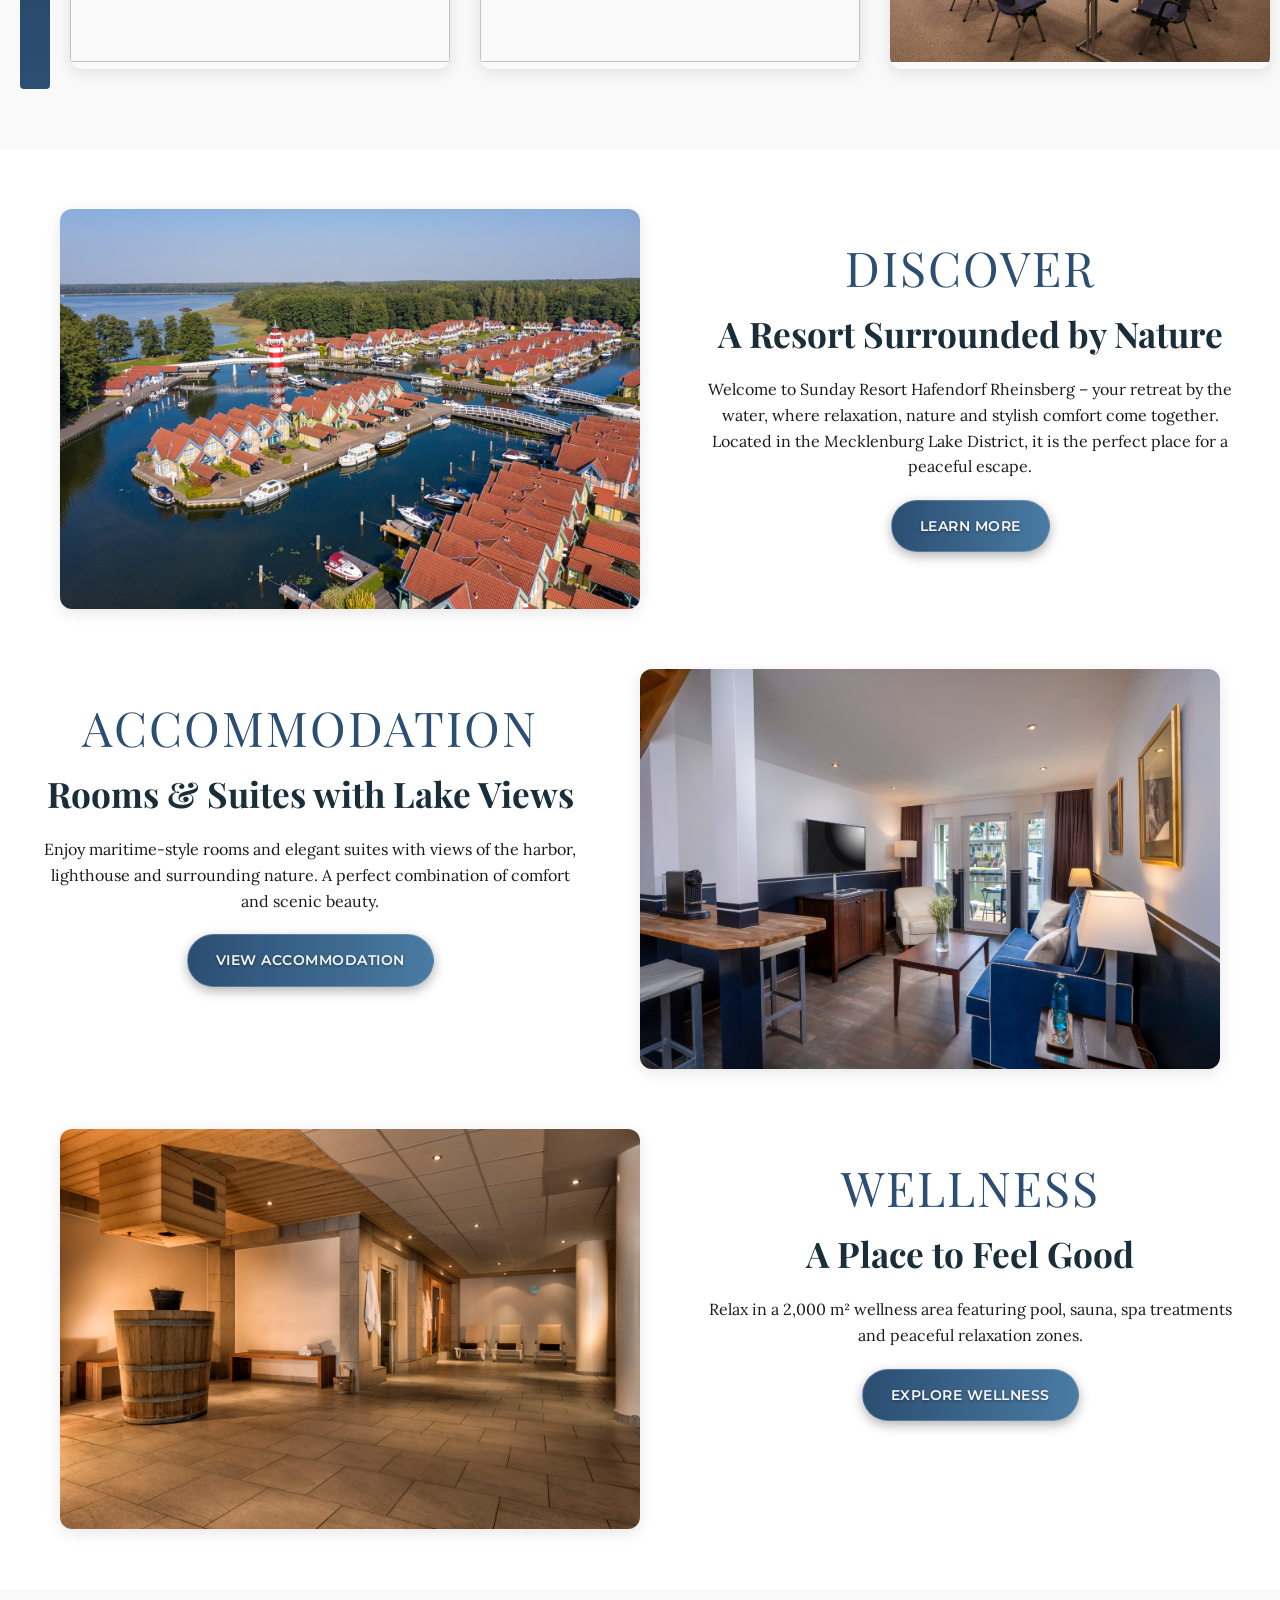
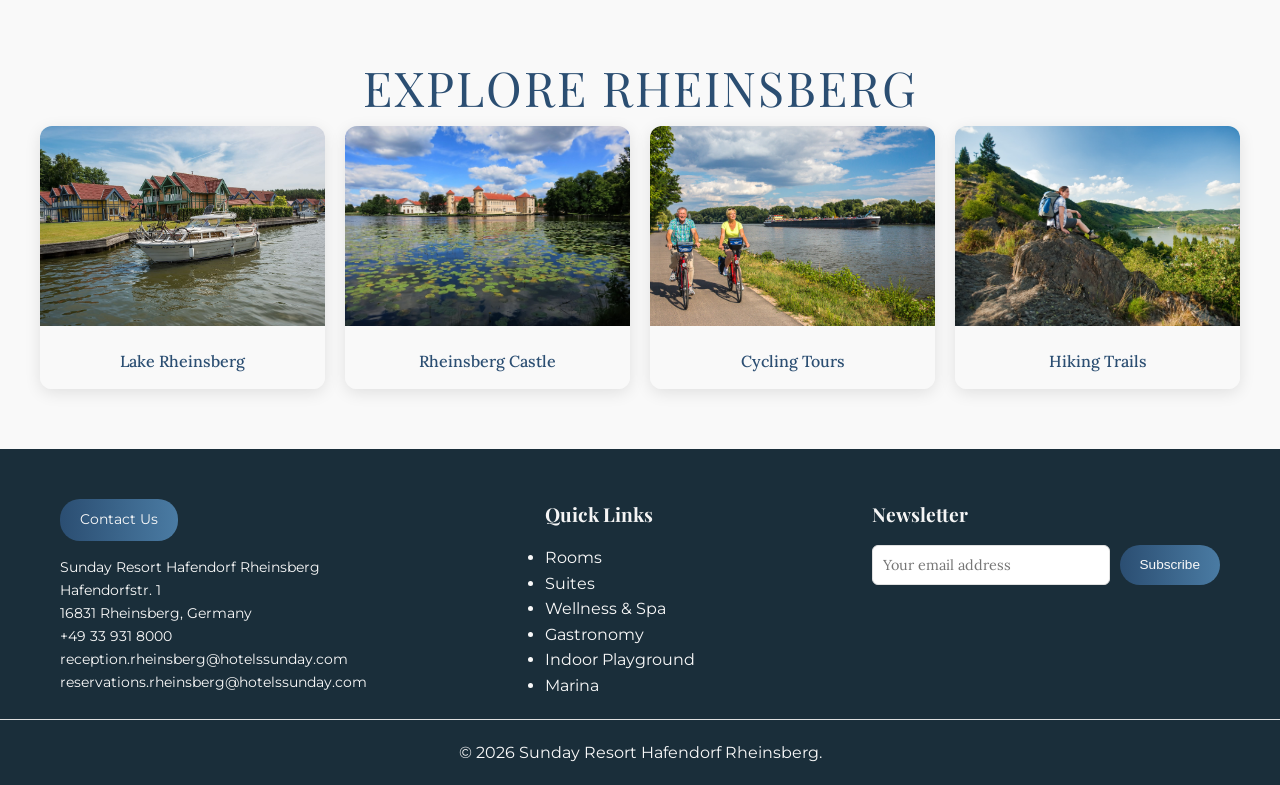
==== commit 26391455: "update" ====
--- a/index.html
+++ b/index.html
@@ -285,7 +285,7 @@
             Sunday Resort Hafendorf Rheinsberg<br />
             Hafendorfstr. 1<br />
             16831 Rheinsberg, Germany<br />
-            <a href="tel:+49332756960">+49 33 931 800</a><br />
+            <a href="tel:+49332756960">+49 33 931 8000</a><br />
             <a href="mailto:reception.rheinsberg@hotelssunday.com"
               >reception.rheinsberg@hotelssunday.com</a
             ><br />
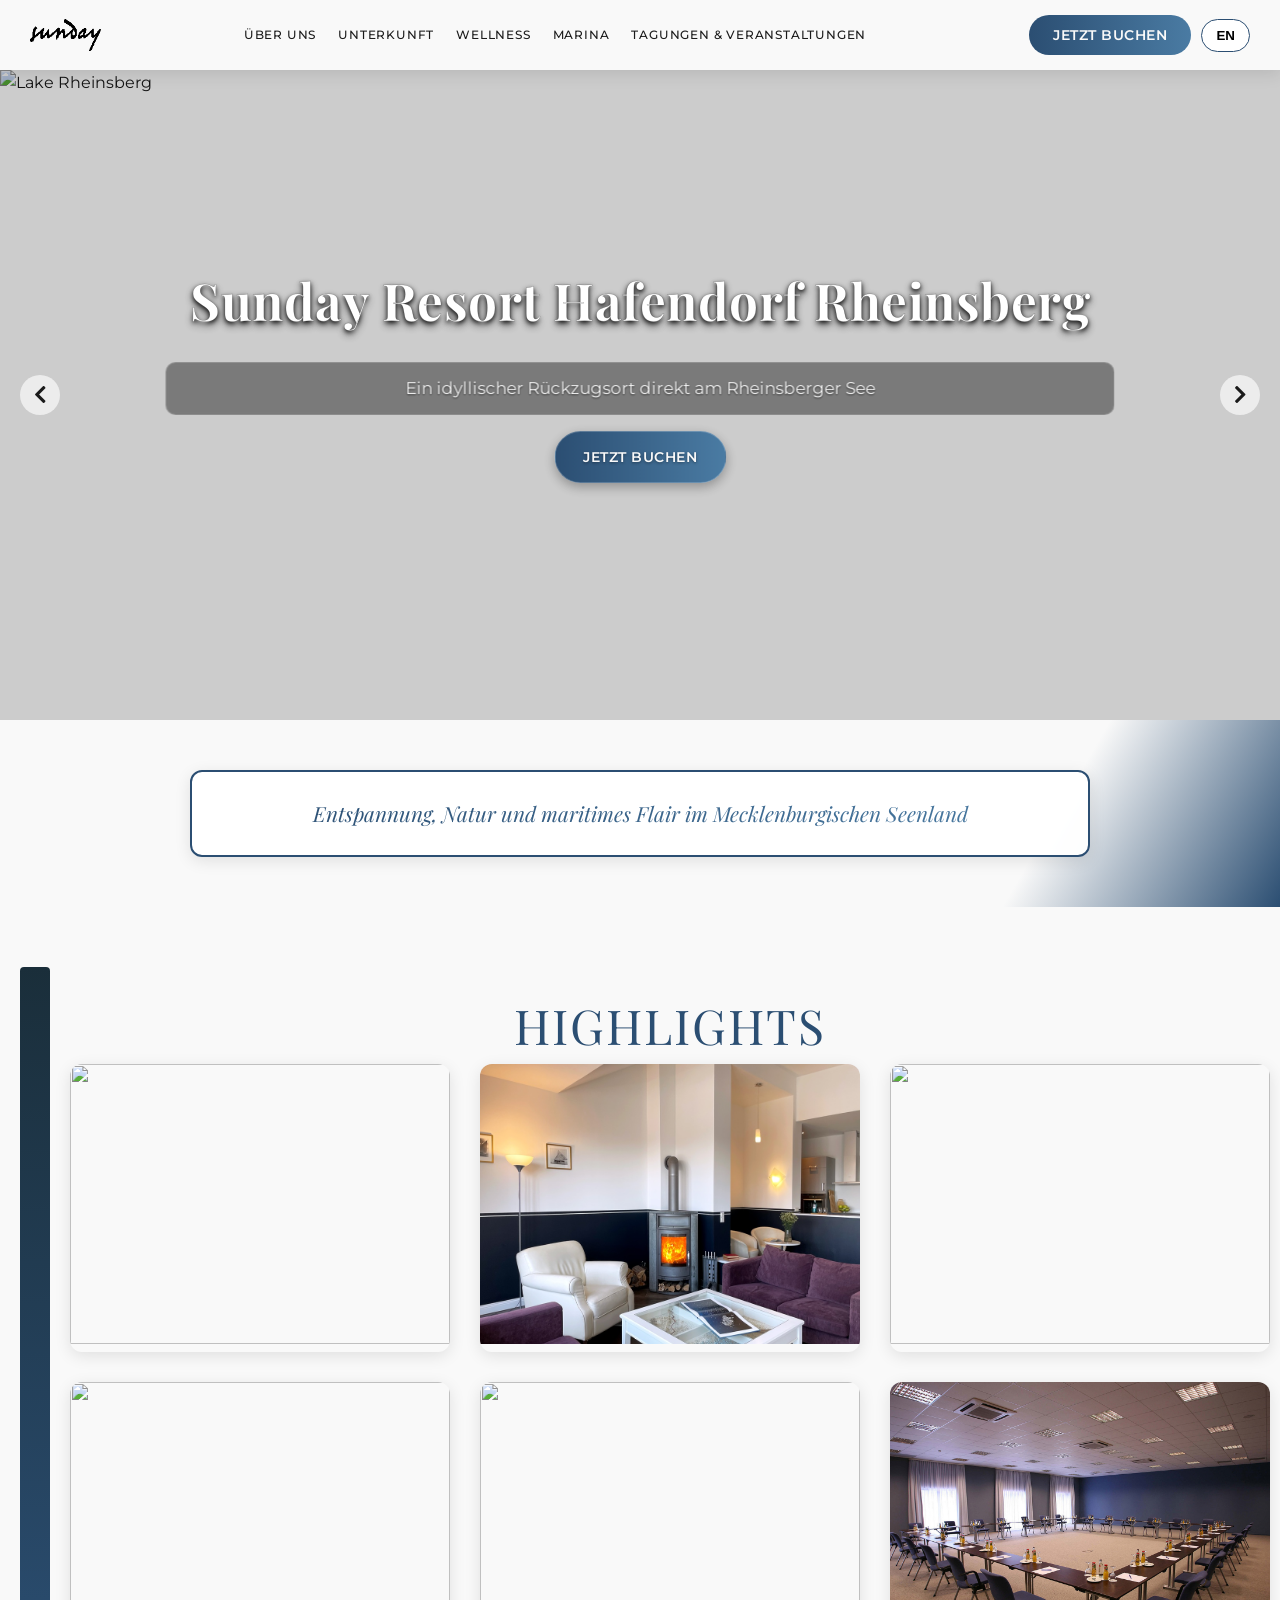
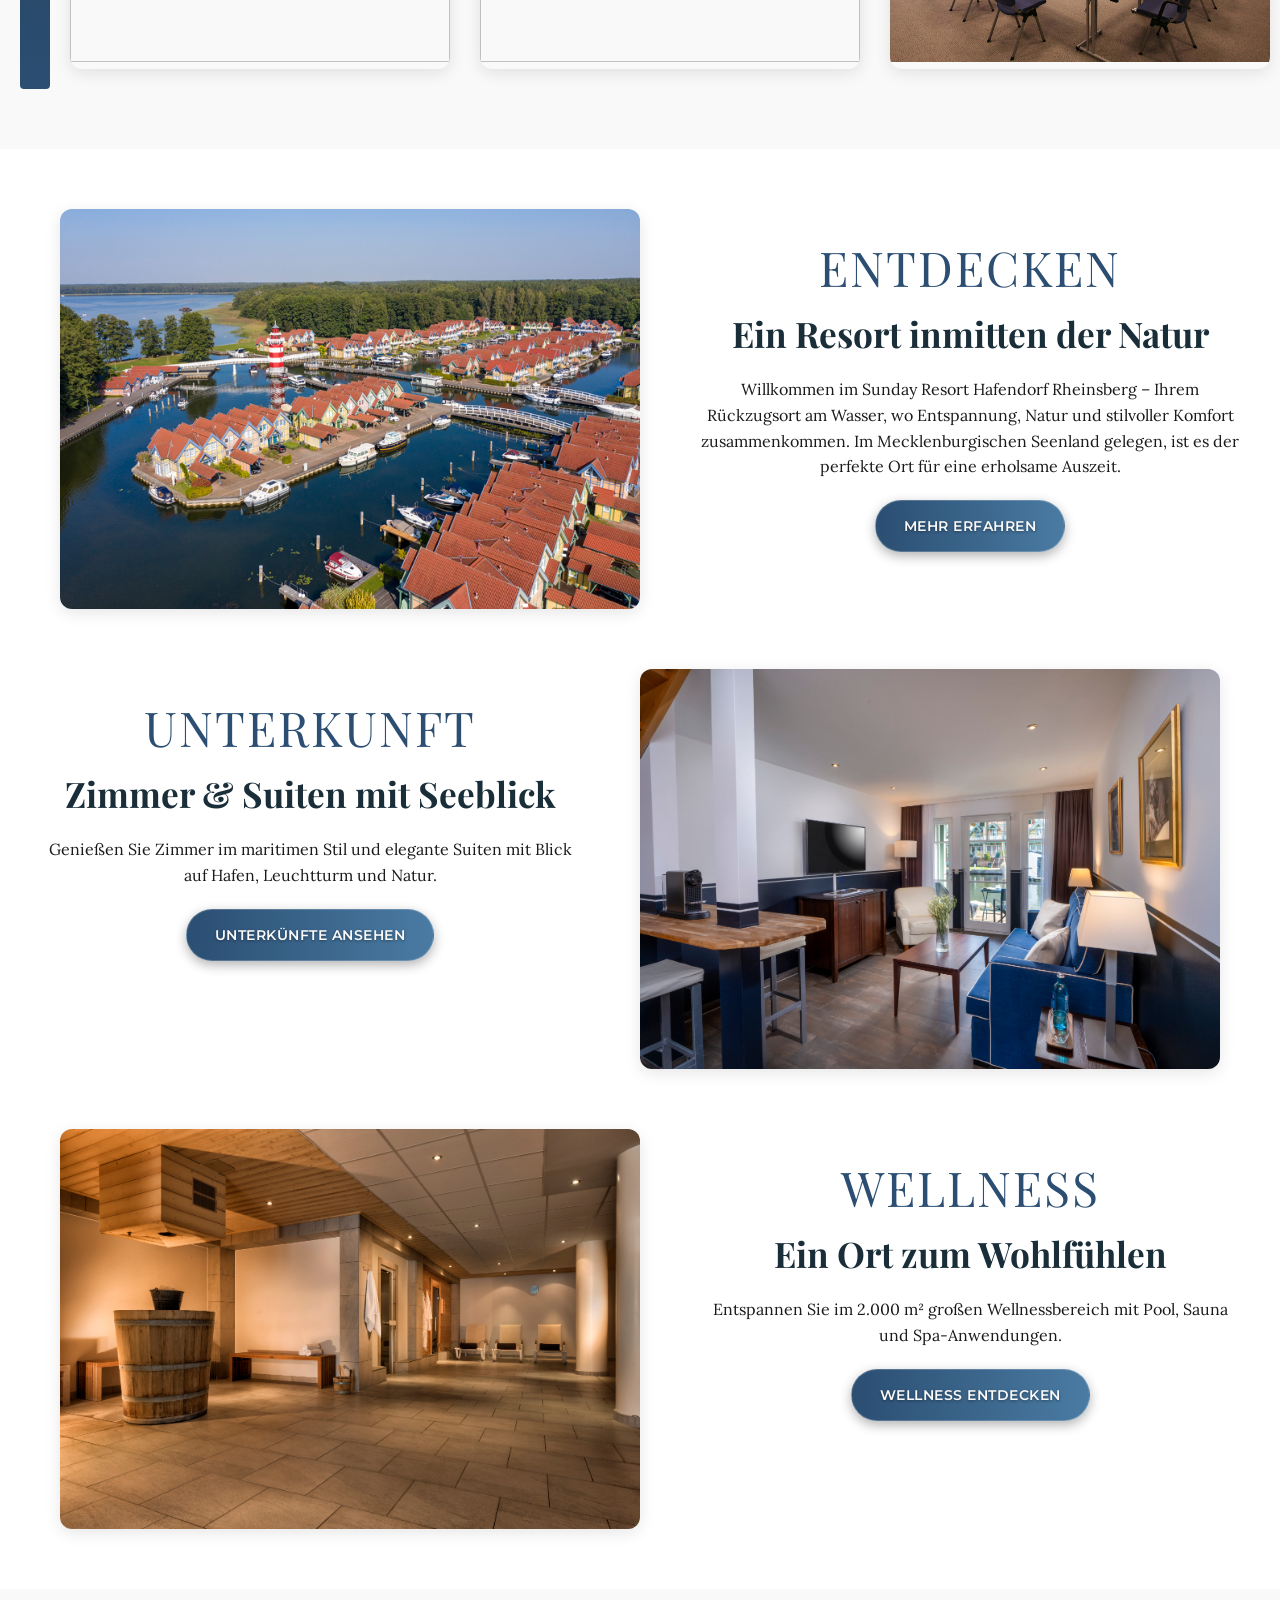
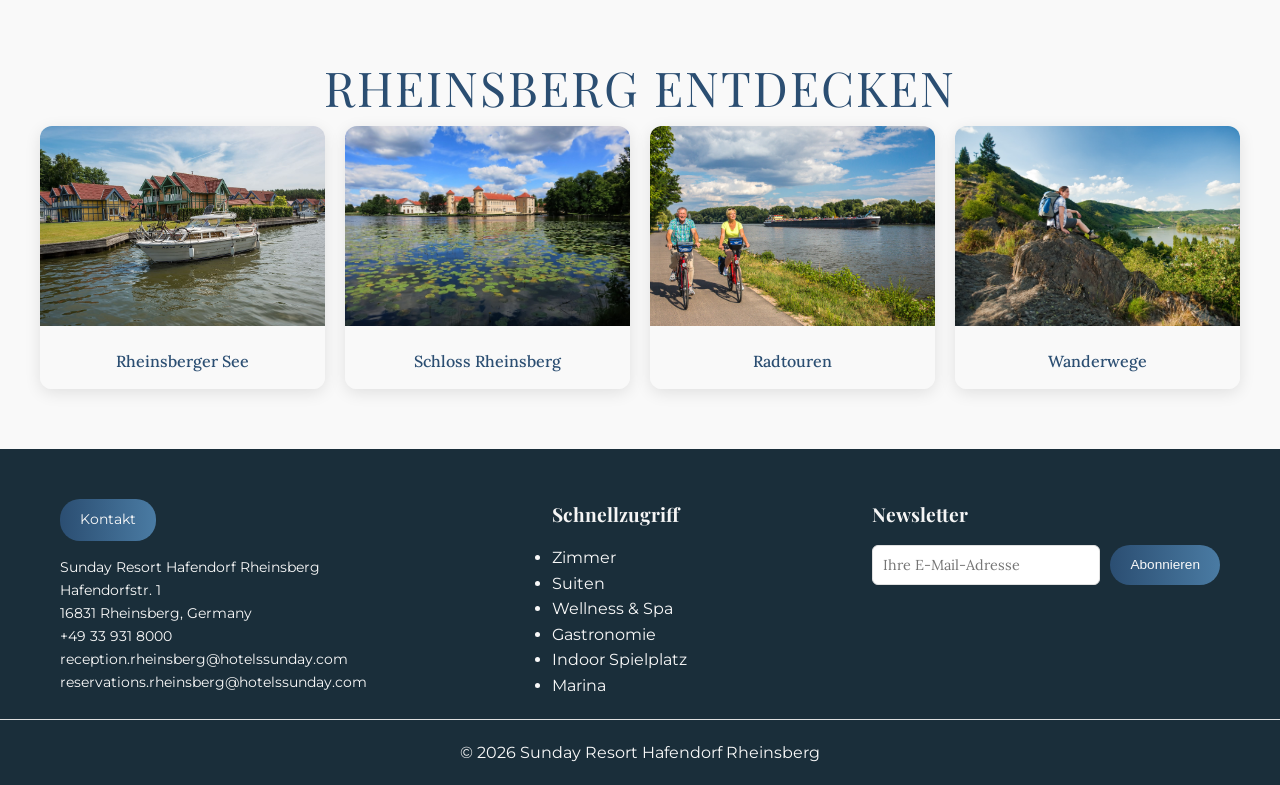
==== commit a7cc05b4: "update and add the lang" ====
--- a/index.html
+++ b/index.html
@@ -4,10 +4,11 @@
     <meta charset="UTF-8" />
     <meta name="viewport" content="width=device-width, initial-scale=1.0" />
 
-    <title>Sunday Resort Hafendorf Rheinsberg</title>
+    <title data-key="page_title">Sunday Resort Hafendorf Rheinsberg</title>
 
     <meta
       name="description"
+      data-key="meta_description"
       content="Sunday Resort Hafendorf Rheinsberg – your idyllic retreat on Lake Rheinsberg with marina, wellness, gastronomy and stylish accommodation."
     />
 
@@ -38,6 +39,7 @@
             <img
               src="images/output-onlinepngtools.png"
               alt="Rheinsberg Resort"
+              data-key-alt="logo_alt"
             />
           </a>
         </div>
@@ -46,42 +48,65 @@
           <nav class="main-navigation">
             <ul class="nav-menu">
               <li class="has-dropdown">
-                <a href="#">About</a>
+                <a href="#" aria-haspopup="true" data-key="nav_about">About</a>
                 <ul class="dropdown-menu">
-                  <li><a href="about.html">Our Story</a></li>
-                  <li><a href="contact.html">Contact</a></li>
-                  <li><a href="gastronomy.html">Gastronomy</a></li>
-                  <li><a href="tourist-attractions.html">Attractions</a></li>
-                  <li><a href="gallery.html">Gallery</a></li>
+                  <li>
+                    <a href="about.html" data-key="nav_story">Our Story</a>
+                  </li>
+                  <li>
+                    <a href="contact.html" data-key="nav_contact">Contact</a>
+                  </li>
+                  <li>
+                    <a href="gastronomy.html" data-key="nav_gastronomy"
+                      >Gastronomy</a
+                    >
+                  </li>
+                  <li>
+                    <a
+                      href="tourist-attractions.html"
+                      data-key="nav_attractions"
+                      >Attractions</a
+                    >
+                  </li>
+                  <li>
+                    <a href="gallery.html" data-key="nav_gallery">Gallery</a>
+                  </li>
                 </ul>
               </li>
 
               <li class="has-dropdown">
-                <a href="#">Accommodation</a>
+                <a href="#" data-key="nav_accommodation">Accommodation</a>
                 <ul class="dropdown-menu">
-                  <li><a href="rooms.html">Rooms</a></li>
-                  <li><a href="suites.html">Suites</a></li>
+                  <li><a href="rooms.html" data-key="nav_rooms">Rooms</a></li>
+                  <li>
+                    <a href="suites.html" data-key="nav_suites">Suites</a>
+                  </li>
                 </ul>
               </li>
               <li class="has-dropdown">
-                <a href="#">Wellness</a>
+                <a href="#" data-key="nav_wellness">Wellness</a>
                 <ul class="dropdown-menu">
-                  <li><a href="pool.html">Pool Area</a></li>
-                  <li><a href="spa.html">Spa</a></li>
-                  <li>
-                    <a href="indoor-playground.html">Indoor Playground</a>
+                  <li><a href="pool.html" data-key="nav_pool">Pool Area</a></li>
+                  <li><a href="spa.html" data-key="nav_spa">Spa</a></li>
+                  <li>
+                    <a href="indoor-playground.html" data-key="nav_playground"
+                      >Indoor Playground</a
+                    >
                   </li>
                 </ul>
               </li>
 
-              <li><a href="marina.html">Marina</a></li>
-              <li><a href="event.html">Meetings & Events</a></li>
+              <li><a href="marina.html" data-key="nav_marina">Marina</a></li>
+              <li>
+                <a href="event.html" data-key="nav_events">Meetings & Events</a>
+              </li>
             </ul>
           </nav>
         </div>
 
         <div class="nav-book">
-          <a href="#" class="btn-book">Book Now</a>
+          <a href="#" class="btn-book" data-key="book_now">Book Now</a>
+          <button id="langToggle" class="lang-btn">DE</button>
         </div>
 
         <div class="mobile-menu-toggle">
@@ -94,11 +119,19 @@
     <section class="hero-slider">
       <div class="slider-container">
         <div class="slide active">
-          <img src="images/Main.JPG" alt="Lake Rheinsberg" />
+          <img
+            src="images/Main.JPG"
+            alt="Lake Rheinsberg"
+            data-key-alt="alt_resort"
+          />
           <div class="slide-content">
-            <h1>Sunday Resort Hafendorf Rheinsberg</h1>
-            <p>An idyllic retreat right on Lake Rheinsberg</p>
-            <a href="about.html" class="btn-primary">Book Your Stay</a>
+            <h1 data-key="hero_title">Sunday Resort Hafendorf Rheinsberg</h1>
+            <p data-key="hero_subtitle">
+              An idyllic retreat right on Lake Rheinsberg
+            </p>
+            <a href="about.html" class="btn-primary" data-key="hero_cta"
+              >Book Your Stay</a
+            >
           </div>
         </div>
 
@@ -106,11 +139,16 @@
           <img
             src="images/1_Accomodation/Hafendorf Suite/2_Hafendorf Suite Schlafen_0112.JPG"
             alt="Rooms"
+            data-key-alt="alt_apartment"
           />
           <div class="slide-content">
-            <h1>Comfortable Rooms & Suites</h1>
-            <p>Stylish accommodation with lake and marina views</p>
-            <a href="suites.html" class="btn-primary">Explore Rooms</a>
+            <h1 data-key="hero_slide2_title">Comfortable Rooms & Suites</h1>
+            <p data-key="hero_slide2_desc">
+              Stylish accommodation with lake and marina views
+            </p>
+            <a href="suites.html" class="btn-primary" data-key="hero_slide2_cta"
+              >Explore Rooms</a
+            >
           </div>
         </div>
 
@@ -118,11 +156,16 @@
           <img
             src="images/5_Spa & Pool & Fitness/3_Relaxing Aera_0013.JPG"
             alt="Wellness"
+            data-key-alt="alt_wellness"
           />
           <div class="slide-content">
-            <h1>Wellness & Relaxation</h1>
-            <p>2,000 m² spa area for body and mind</p>
-            <a href="spa.html" class="btn-primary">Discover Wellness</a>
+            <h1 data-key="hero_slide3_title">Wellness & Relaxation</h1>
+            <p data-key="hero_slide3_desc">
+              2,000 m² spa area for body and mind
+            </p>
+            <a href="spa.html" class="btn-primary" data-key="hero_slide3_cta"
+              >Discover Wellness</a
+            >
           </div>
         </div>
       </div>
@@ -136,49 +179,63 @@
     <!-- QUOTE -->
     <section class="section-transition-quote">
       <div class="quote-box">
-        <p class="quote-text">
+        <p class="quote-text" data-key="quote_text">
           Relaxation, nature and maritime flair in the Mecklenburg Lake District
         </p>
       </div>
     </section>
 
+    <!-- ONLY showing UPDATED sections (rest unchanged) -->
+
     <!-- HIGHLIGHTS -->
     <section class="highlights-showcase">
-      <div class="section-label">Highlights</div>
+      <div class="section-label" data-key="section_highlights">Highlights</div>
 
       <div class="highlight-grid">
         <a href="rooms.html" class="highlight-card">
           <img src="images/1_Accomodation/Classic Room/1_223Classic_0012.JPG" />
-          <div class="highlight-overlay"><h3>Rooms</h3></div>
+          <div class="highlight-overlay">
+            <h3 data-key="highlight_rooms">Rooms</h3>
+          </div>
         </a>
 
         <a href="suites.html" class="highlight-card">
           <img
             src="images/1_Accomodation/Penthouse Suite/1_IMG_1126 klein.jpg"
           />
-          <div class="highlight-overlay"><h3>Suites</h3></div>
+          <div class="highlight-overlay">
+            <h3 data-key="highlight_suites">Suites</h3>
+          </div>
         </a>
 
         <a href="spa.html" class="highlight-card">
           <img src="images/5_Spa & Pool & Fitness/4_Treatment Room_0011.JPG" />
-          <div class="highlight-overlay"><h3>Wellness & Spa</h3></div>
+          <div class="highlight-overlay">
+            <h3 data-key="highlight_spa">Wellness & Spa</h3>
+          </div>
         </a>
 
         <a href="marina.html" class="highlight-card">
           <img src="images/4_Dining/Luv & Lee/Luv & Lee_0005.JPG" />
-          <div class="highlight-overlay"><h3>Gastronomy</h3></div>
+          <div class="highlight-overlay">
+            <h3 data-key="highlight_gastro">Gastronomy</h3>
+          </div>
         </a>
 
         <a href="marina.html" class="highlight-card">
           <img src="images/2_Facade_Outdoor/IMG_3559.JPG" />
-          <div class="highlight-overlay"><h3>Marina</h3></div>
+          <div class="highlight-overlay">
+            <h3 data-key="highlight_marina">Marina</h3>
+          </div>
         </a>
 
         <a href="event.html" class="highlight-card">
           <img
             src="images/7_Meetings & Events/tagung 7 csm_RHH_141_Tagungsraum-Passat_915c119506.jpg"
           />
-          <div class="highlight-overlay"><h3>Meetings & Events</h3></div>
+          <div class="highlight-overlay">
+            <h3 data-key="highlight_events">Meetings & Events</h3>
+          </div>
         </a>
       </div>
     </section>
@@ -190,18 +247,20 @@
       </div>
 
       <div class="magazine-content">
-        <div class="section-label">Discover</div>
-
-        <h2>A Resort Surrounded by Nature</h2>
-
-        <p>
+        <div class="section-label" data-key="section_discover">Discover</div>
+
+        <h2 data-key="discover_title">A Resort Surrounded by Nature</h2>
+
+        <p data-key="discover_desc">
           Welcome to Sunday Resort Hafendorf Rheinsberg – your retreat by the
           water, where relaxation, nature and stylish comfort come together.
           Located in the Mecklenburg Lake District, it is the perfect place for
           a peaceful escape.
         </p>
 
-        <a href="about.html" class="btn-primary">Learn More</a>
+        <a href="about.html" class="btn-primary" data-key="learn_more"
+          >Learn More</a
+        >
       </div>
     </section>
 
@@ -214,17 +273,20 @@
       </div>
 
       <div class="magazine-content">
-        <div class="section-label">Accommodation</div>
-
-        <h2>Rooms & Suites with Lake Views</h2>
-
-        <p>
+        <div class="section-label" data-key="section_accommodation">
+          Accommodation
+        </div>
+
+        <h2 data-key="accommodation_title">Rooms & Suites with Lake Views</h2>
+
+        <p data-key="accommodation_desc">
           Enjoy maritime-style rooms and elegant suites with views of the
-          harbor, lighthouse and surrounding nature. A perfect combination of
-          comfort and scenic beauty.
+          harbor, lighthouse and surrounding nature.
         </p>
 
-        <a href="rooms.html" class="btn-primary">View Accommodation</a>
+        <a href="rooms.html" class="btn-primary" data-key="view_accommodation"
+          >View Accommodation</a
+        >
       </div>
     </section>
 
@@ -235,42 +297,54 @@
       </div>
 
       <div class="magazine-content">
-        <div class="section-label">Wellness</div>
-
-        <h2>A Place to Feel Good</h2>
-
-        <p>
+        <div class="section-label" data-key="section_wellness">Wellness</div>
+
+        <h2 data-key="wellness_title">A Place to Feel Good</h2>
+
+        <p data-key="wellness_desc">
           Relax in a 2,000 m² wellness area featuring pool, sauna, spa
           treatments and peaceful relaxation zones.
         </p>
 
-        <a href="spa.html" class="btn-primary">Explore Wellness</a>
+        <a href="spa.html" class="btn-primary" data-key="explore_wellness"
+          >Explore Wellness</a
+        >
       </div>
     </section>
 
     <!-- EXPLORE -->
     <section class="things-section">
-      <div class="section-label">Explore Rheinsberg</div>
+      <div class="section-label" data-key="section_explore">
+        Explore Rheinsberg
+      </div>
 
       <div class="things-grid">
         <div class="thing-card">
           <img src="images/Ruppiner Seenland.jpeg" alt="Lake Rheinsberg" />
-          <div class="thing-info"><a href="#">Lake Rheinsberg</a></div>
+          <div class="thing-info">
+            <a href="#" data-key="explore_lake">Lake Rheinsberg</a>
+          </div>
         </div>
 
         <div class="thing-card">
           <img src="images/Rheinsberg Castle.jpg" alt="Rheinsberg Castle" />
-          <div class="thing-info"><a href="#">Rheinsberg Castle</a></div>
+          <div class="thing-info">
+            <a href="#" data-key="explore_castle">Rheinsberg Castle</a>
+          </div>
         </div>
 
         <div class="thing-card">
           <img src="images/Cycling Tours.jpg" alt="Cycling Tours" />
-          <div class="thing-info"><a href="#">Cycling Tours</a></div>
+          <div class="thing-info">
+            <a href="#" data-key="explore_cycling">Cycling Tours</a>
+          </div>
         </div>
 
         <div class="thing-card">
           <img src="images/Hiking Trails.jpg" alt="Hiking Trails" />
-          <div class="thing-info"><a href="#">Hiking Trails</a></div>
+          <div class="thing-info">
+            <a href="#" data-key="explore_hiking">Hiking Trails</a>
+          </div>
         </div>
       </div>
     </section>
@@ -302,19 +376,19 @@
               <a href="rooms.html" data-key="footer_rooms">Rooms</a>
             </li>
             <li>
-              <a href="suites.html" data-key="footer_suites"
-                >Suites</a
-              >
+              <a href="suites.html" data-key="footer_suites">Suites</a>
             </li>
             <li>
-              <a href="spa.html" data-key="footer_spa"
-                >Wellness & Spa</a
-              >
+              <a href="spa.html" data-key="footer_spa">Wellness & Spa</a>
             </li>
             <li>
               <a href="gastronomy.html" data-key="footer_gastro">Gastronomy</a>
             </li>
-            <li><a href="indoor-playground.html" data-key="footer_family">Indoor Playground</a></li>
+            <li>
+              <a href="indoor-playground.html" data-key="footer_family"
+                >Indoor Playground</a
+              >
+            </li>
             <li><a href="marina.html" data-key="footer_marina">Marina</a></li>
           </ul>
         </div>
@@ -351,9 +425,7 @@
         </div>
       </div>
       <div class="footer-bottom">
-        <p data-key="footer_copy">
-          © 2026 Sunday Resort Hafendorf Rheinsberg.
-        </p>
+        <p data-key="footer_copy">© 2026 Sunday Resort Hafendorf Rheinsberg.</p>
         <!-- <ul class="footer-legal">
           <li>
             <a href="terms.html" data-key="footer_terms">Terms & Conditions</a>
